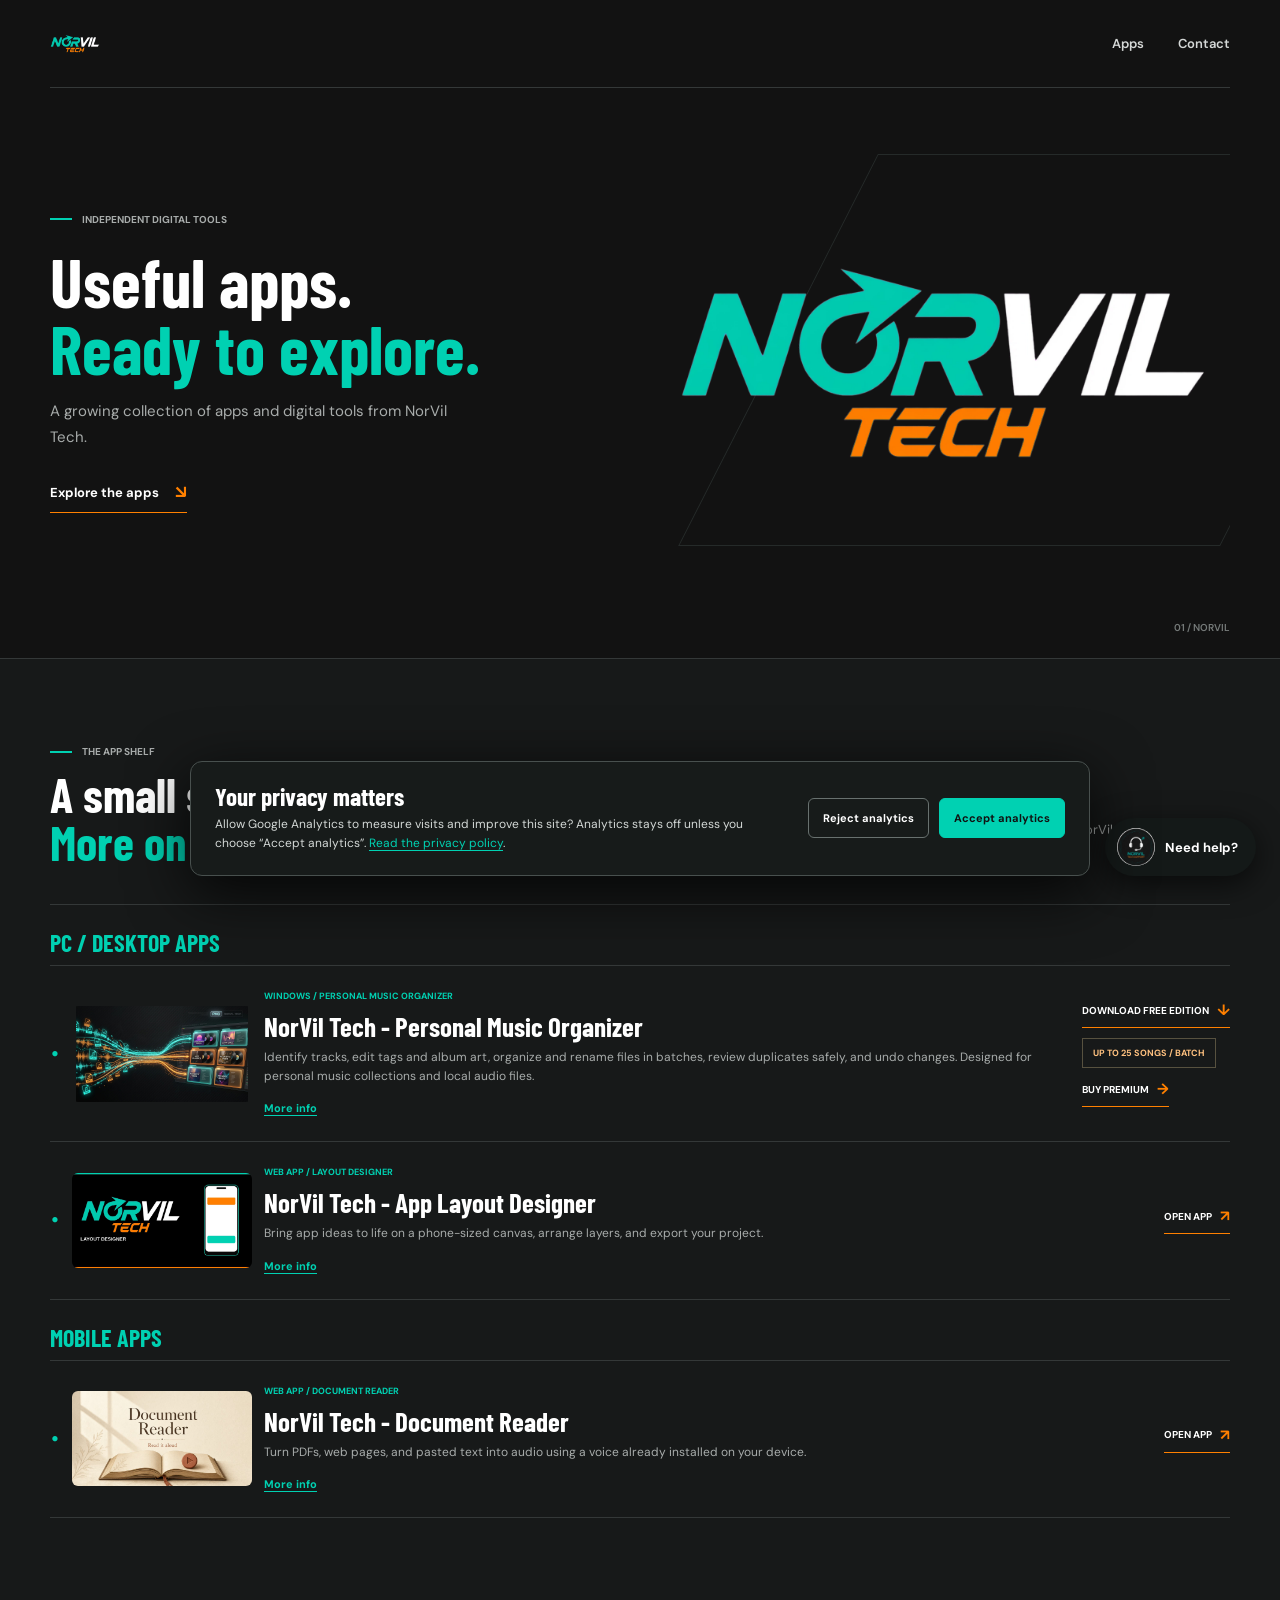
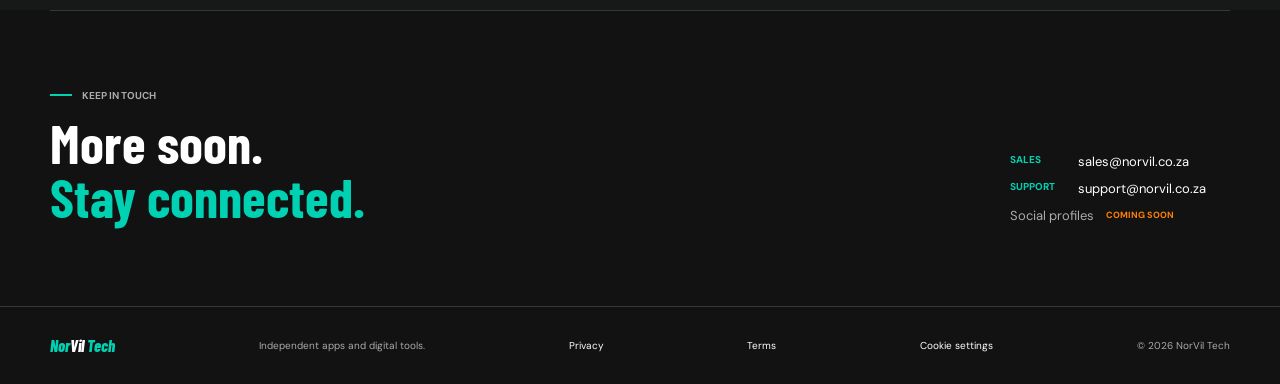
==== index.html @ 9a52759b "Standardize app naming and brand references to NorVil Tech" ====
<!doctype html>
<html lang="en-ZA">
  <head>
    <meta charset="UTF-8" />
    <meta name="viewport" content="width=device-width, initial-scale=1.0" />
    <meta
      name="description"
      content="Discover NorVil Tech apps, including NorVil Tech - Personal Music Organizer for Windows."
    />
    <meta name="theme-color" content="#121212" />
    <link rel="icon" type="image/png" sizes="64x64" href="favicon.png" />
    <title>NorVil Tech | Apps and digital tools</title>
    <link rel="preconnect" href="https://fonts.googleapis.com" />
    <link rel="preconnect" href="https://fonts.gstatic.com" crossorigin />
    <link
      href="https://fonts.googleapis.com/css2?family=Barlow+Condensed:wght@600;700;800&family=DM+Sans:wght@400;500;600;700&display=swap"
      rel="stylesheet"
    />
    <link rel="stylesheet" href="styles.css" />
    <script src="https://cdn.paddle.com/paddle/v2/paddle.js"></script>
  </head>
  <body>
    <header class="site-header">
      <a class="header-brand" href="#top" aria-label="NorVil Tech home">
        <img src="norvil_tech_final.png" alt="" />
      </a>
      <nav aria-label="Main navigation">
        <a href="#apps">Apps</a>
        <a href="#contact">Contact</a>
      </nav>
    </header>

    <main id="top">
      <section class="hero" aria-labelledby="hero-title">
        <div class="hero-copy">
          <p class="eyebrow"><span></span> INDEPENDENT DIGITAL TOOLS</p>
          <h1 id="hero-title">Useful apps.<br /><span>Ready to explore.</span></h1>
          <p class="hero-description">
            A growing collection of apps and digital tools from NorVil Tech.
          </p>
          <a class="text-link" href="#apps">Explore the apps <span aria-hidden="true">↘</span></a>
        </div>

        <div class="logo-window">
          <img src="norvil_tech_final.png" alt="NorVil Tech logo" />
        </div>
        <span class="hero-index" aria-hidden="true">01 / NORVIL</span>
      </section>

      <section class="apps-section" id="apps" aria-labelledby="apps-title">
        <div class="section-heading">
          <div>
            <p class="eyebrow"><span></span> THE APP SHELF</p>
            <h2 id="apps-title">A small start.<br /><span>More on the way.</span></h2>
          </div>
          <p class="section-intro">Explore the first NorVil Tech apps, with more on the way.</p>
        </div>

        <div class="app-list">
          <section class="app-category" aria-labelledby="mobile-apps-title">
            <h3 class="category-title" id="mobile-apps-title">Mobile apps</h3>
            <article class="app-item">
              <img
                class="app-icon"
                src="documentreader.jpg"
                alt="NorVil Tech - Document Reader artwork: an open book with a play button and the words Read it aloud"
                width="1200"
                height="630"
              />
              <div class="app-details">
                <p class="app-type">WEB APP / DOCUMENT READER</p>
                <div class="app-title">
                  <h3>NorVil Tech - Document Reader</h3>
                </div>
                <p class="app-description">Turn PDFs, web pages, and pasted text into audio using a voice already installed on your device.</p>
                <button class="more-info-link" type="button" data-dialog="reader-info">More info</button>
                <dialog class="app-info-dialog" id="reader-info" aria-labelledby="reader-info-title">
                  <div class="dialog-heading">
                    <div>
                      <p class="app-type">A HANDY LISTENING COMPANION</p>
                      <h2 id="reader-info-title">NorVil Tech - Document Reader</h2>
                    </div>
                    <form method="dialog"><button class="dialog-close" aria-label="Close">×</button></form>
                  </div>
                  <ul>
                    <li>Listen to PDFs, web pages, or text you paste in.</li>
                    <li>Use speech voices already available on your device.</li>
                    <li>Give your eyes a break while catching up on reading.</li>
                    <li>Open it in your browser without installing desktop software.</li>
                  </ul>
                  <a class="app-link" data-analytics-app="document_reader" data-analytics-action="try" href="https://xpmdocumentreader.grok.me" target="_blank" rel="noopener noreferrer">
                    TRY THE READER <span aria-hidden="true">↗</span>
                  </a>
                </dialog>
              </div>
              <a
                class="app-link"
                data-analytics-app="document_reader"
                data-analytics-action="open"
                href="https://xpmdocumentreader.grok.me"
                target="_blank"
                rel="noopener noreferrer"
              >
                OPEN APP <span aria-hidden="true">↗</span>
              </a>
            </article>
          </section>
          <section class="app-category" aria-labelledby="desktop-apps-title">
            <h3 class="category-title" id="desktop-apps-title">PC / Desktop apps</h3>
            <article class="app-item app-item-media">
              <img
                class="app-icon"
                src="Media/website_hero_banner.jpg"
                alt="NorVil Tech - Personal Music Organizer artwork showing audio waveforms and music file formats"
                width="1360"
                height="765"
                loading="lazy"
                decoding="async"
              />
              <div class="app-details">
                <p class="app-type">WINDOWS / PERSONAL MUSIC ORGANIZER</p>
                <div class="app-title">
                  <h3>NorVil Tech - Personal Music Organizer</h3>
                </div>
                <p class="app-description">
                  Identify tracks, edit tags and album art, organize and rename files in batches,
                  review duplicates safely, and undo changes. Designed for personal music
                  collections and local audio files.
                </p>
                <button class="more-info-link" type="button" data-dialog="personal-music-organizer-info">More info</button>
                <dialog class="app-info-dialog" id="personal-music-organizer-info" aria-labelledby="personal-music-organizer-info-title">
                  <div class="dialog-heading">
                    <div>
                      <p class="app-type">A SAFER WAY TO ORGANIZE YOUR MUSIC LIBRARY</p>
                      <h2 id="personal-music-organizer-info-title">NorVil Tech - Personal Music Organizer</h2>
                    </div>
                    <form method="dialog"><button class="dialog-close" aria-label="Close">×</button></form>
                  </div>
                  <figure class="app-demo">
                    <video
                      controls
                      preload="metadata"
                      poster="Media/website_hero_banner.jpg"
                      aria-label="NorVil Tech - Personal Music Organizer demonstration"
                    >
                      <source src="Media/NorVil%20MFR.mp4" type="video/mp4" />
                      Your browser does not support the video element.
                    </video>
                    <figcaption>A short demonstration of NorVil Tech - Personal Music Organizer.</figcaption>
                  </figure>
                  <ul>
                    <li>Identify tracks using acoustic fingerprint lookups, including when tags are missing.</li>
                    <li>Rename files with presets or custom patterns and organize them into folders.</li>
                    <li>Edit audio tags and look up album artwork.</li>
                    <li>Review duplicates without automatically deleting files; undo the last batch operation.</li>
                    <li>The free edition processes up to 25 songs per batch. Upgrade to Premium for unlimited batch processing.</li>
                    <li>Windows 10 and 11 (64-bit). Supports MP3, FLAC, M4A, AAC, OGG, WAV, WMA, and OPUS.</li>
                    <li>Internet is needed for track and artwork lookups. Files are intended to be processed locally.</li>
                  </ul>
                  <button
                    class="app-link app-buy-btn"
                    type="button"
                    data-paddle-price="pri_01m7pss0sv1kr1ycwjvfj4kb41"
                    style="margin-top: 14px;"
                  >
                    BUY PREMIUM LICENSE <span aria-hidden="true">→</span>
                  </button>
                  <p class="support-note">
                    This tool works with audio files already on your device. It does not provide audio
                    recordings or circumvent DRM. Online identification and artwork features use
                    third-party services.
                  </p>
                </dialog>
              </div>
              <div class="app-actions">
                <a
                  class="app-link"
                  href="Apps/PersonalMusicOrganizer_Setup_v0.2.1.exe"
                  download="PersonalMusicOrganizer_Setup_v0.2.1.exe"
                >
                  DOWNLOAD FREE EDITION <span aria-hidden="true">↓</span>
                </a>
                <span class="coming-soon">UP TO 25 SONGS / BATCH</span>
                <button
                  type="button"
                  class="app-link app-buy-btn"
                  data-paddle-price="pri_01m7pss0sv1kr1ycwjvfj4kb41"
                >
                  BUY PREMIUM <span aria-hidden="true">→</span>
                </button>
              </div>
            </article>
            <article class="app-item">
              <img
                class="app-icon"
                src="layout-designer.jpg"
                alt="NorVil Tech - App Layout Designer artwork showing a phone screen mockup"
                width="1200"
                height="630"
              />
              <div class="app-details">
                <p class="app-type">WEB APP / LAYOUT DESIGNER</p>
                <div class="app-title">
                  <h3>NorVil Tech - App Layout Designer</h3>
                </div>
                <p class="app-description">Bring app ideas to life on a phone-sized canvas, arrange layers, and export your project.</p>
                <button class="more-info-link" type="button" data-dialog="designer-info">More info</button>
                <dialog class="app-info-dialog" id="designer-info" aria-labelledby="designer-info-title">
                  <div class="dialog-heading">
                    <div>
                      <p class="app-type">A CREATIVE SPACE FOR APP IDEAS</p>
                      <h2 id="designer-info-title">NorVil Tech - App Layout Designer</h2>
                    </div>
                    <form method="dialog"><button class="dialog-close" aria-label="Close">×</button></form>
                  </div>
                  <ul>
                    <li>Design app screens on a phone-sized canvas.</li>
                    <li>Arrange layers to shape your screen layout.</li>
                    <li>Export your project when your design is ready.</li>
                    <li>Work on your app concept right in your browser.</li>
                  </ul>
                  <a class="app-link" data-analytics-app="layout_designer" data-analytics-action="try" href="https://xpmapplayoutdesigner.grok.me" target="_blank" rel="noopener noreferrer">
                    TRY THE DESIGNER <span aria-hidden="true">↗</span>
                  </a>
                </dialog>
              </div>
              <a
                class="app-link"
                data-analytics-app="layout_designer"
                data-analytics-action="open"
                href="https://xpmapplayoutdesigner.grok.me"
                target="_blank"
                rel="noopener noreferrer"
              >
                OPEN APP <span aria-hidden="true">↗</span>
              </a>
            </article>
          </section>
        </div>
      </section>

      <section class="contact-section" id="contact" aria-labelledby="contact-title">
        <div>
          <p class="eyebrow"><span></span> KEEP IN TOUCH</p>
          <h2 id="contact-title">More soon.<br /><span>Stay connected.</span></h2>
        </div>
        <div class="contact-details">
          <div class="email-list">
            <p><span>Sales</span><a href="mailto:sales@norvil.co.za">sales@norvil.co.za</a></p>
            <p><span>Support</span><a href="mailto:support@norvil.co.za">support@norvil.co.za</a></p>
          </div>
          <p class="social-note">Social profiles <span>COMING SOON</span></p>
        </div>
      </section>
    </main>

    <footer class="site-footer">
      <a class="footer-brand" href="#top">Nor<span>Vil</span> Tech</a>
      <p>Independent apps and digital tools.</p>
      <a class="footer-terms" href="privacy.html">Privacy</a>
      <a class="footer-terms" href="terms.html">Terms</a>
      <button class="footer-preferences" type="button" data-open-consent>Cookie settings</button>
      <p class="copyright">© 2026 NorVil Tech</p>
    </footer>
    <button class="support-launcher" type="button" aria-haspopup="dialog" aria-controls="support-dialog">
      <img src="norvil-tech-support.jpg" alt="" />
      <span>Need help?</span>
    </button>
    <dialog class="support-dialog" id="support-dialog" aria-labelledby="support-title">
      <div class="dialog-heading">
        <div>
          <p class="app-type">NORVIL TECH / HERE TO HELP</p>
          <h2 id="support-title">How can we help?</h2>
        </div>
        <form method="dialog"><button class="dialog-close" aria-label="Close">×</button></form>
      </div>
      <p class="support-intro">Tell us a little about your request and we’ll prepare an email to the right team.</p>
      <form class="support-form" id="support-form">
        <label>
          What is this about?
          <select name="requestType" required>
            <option value="support">Technical support</option>
            <option value="sales">Sales enquiry</option>
          </select>
        </label>
        <label>
          Your name
          <input name="name" autocomplete="name" required />
        </label>
        <label>
          Email address
          <input name="email" type="email" autocomplete="email" required />
        </label>
        <label>
          Phone number <span class="optional-label">(optional)</span>
          <input name="phone" type="tel" autocomplete="tel" />
        </label>
        <label>
          Company <span class="optional-label">(optional)</span>
          <input name="company" autocomplete="organization" />
        </label>
        <label>
          Subject
          <input name="subject" required />
        </label>
        <label>
          Description
          <textarea name="description" rows="4" required></textarea>
        </label>
        <button class="support-submit" type="submit">CONTINUE TO EMAIL <span aria-hidden="true">↗</span></button>
        <p class="support-note">Your email app will open with the details filled in. Nothing is sent or stored on this website.</p>
      </form>
    </dialog>
    <aside class="consent-banner" id="consent-banner" aria-labelledby="consent-title" aria-describedby="consent-description" hidden>
      <div class="consent-copy">
        <h2 id="consent-title">Your privacy matters</h2>
        <p id="consent-description">
          Allow Google Analytics to measure visits and improve this site? Analytics stays off unless
          you choose “Accept analytics”. <a href="privacy.html">Read the privacy policy</a>.
        </p>
        <p class="consent-status" id="consent-status" role="status" aria-live="polite"></p>
      </div>
      <div class="consent-actions">
        <button class="consent-button consent-reject" type="button" data-consent-choice="rejected">Reject analytics</button>
        <button class="consent-button consent-accept" type="button" data-consent-choice="accepted">Accept analytics</button>
      </div>
    </aside>
    <script src="interactions.js"></script>
    <script src="privacy-consent.js"></script>
  </body>
</html>
---- styles.css ----
:root {
  color-scheme: dark;
  --black: #121212;
  --panel: #171919;
  --white: #ffffff;
  --muted: #a8acab;
  --teal: #00d1b2;
  --orange: #ff8000;
  --line: #343838;
  font-family: "DM Sans", sans-serif;
  font-synthesis: none;
  text-rendering: optimizeLegibility;
}

* {
  box-sizing: border-box;
}

html {
  scroll-behavior: smooth;
}

body {
  margin: 0;
  background: var(--black);
  color: var(--white);
}

a {
  color: inherit;
  text-decoration: none;
}

.site-header {
  width: min(1180px, calc(100% - 64px));
  height: 88px;
  margin: 0 auto;
  display: flex;
  align-items: center;
  justify-content: space-between;
  border-bottom: 1px solid var(--line);
}

.header-brand {
  position: relative;
  display: block;
  flex: 0 0 50px;
  height: 24px;
  overflow: hidden;
}

.header-brand img {
  position: absolute;
  top: -50%;
  left: -20%;
  width: 140%;
  max-width: none;
  height: auto;
}

.site-header nav {
  display: flex;
  gap: 34px;
  color: #d5d8d7;
  font-size: 13px;
  font-weight: 600;
}

.site-header nav a,
.text-link {
  transition: color 160ms ease;
}

.site-header nav a:hover,
.text-link:hover {
  color: var(--teal);
}

.hero {
  position: relative;
  width: min(1180px, calc(100% - 64px));
  min-height: 570px;
  margin: 0 auto;
  display: grid;
  grid-template-columns: 1fr 1fr;
  align-items: center;
  gap: 32px;
  overflow: hidden;
}

.hero::before {
  position: absolute;
  z-index: -1;
  top: 66px;
  right: -90px;
  width: 540px;
  height: 390px;
  border: 1px solid #252a29;
  content: "";
  transform: skewX(-27deg);
}

.hero-copy {
  padding: 36px 0 56px;
}

.eyebrow {
  display: flex;
  align-items: center;
  gap: 10px;
  margin: 0 0 22px;
  color: var(--muted);
  font-size: 10px;
  font-weight: 700;
}

.eyebrow span {
  display: inline-block;
  width: 22px;
  height: 2px;
  background: var(--teal);
}

h1,
h2,
h3,
p {
  margin-top: 0;
}

h1,
h2,
h3 {
  font-family: "Barlow Condensed", sans-serif;
  font-weight: 700;
}

h1 {
  margin-bottom: 18px;
  font-size: 68px;
  line-height: 0.98;
}

h1 span,
h2 span {
  color: var(--teal);
}

.hero-description {
  max-width: 410px;
  margin-bottom: 30px;
  color: var(--muted);
  font-size: 15px;
  line-height: 1.7;
}

.text-link {
  display: inline-flex;
  align-items: center;
  gap: 16px;
  padding-bottom: 8px;
  border-bottom: 1px solid var(--orange);
  font-size: 13px;
  font-weight: 700;
}

.text-link span {
  color: var(--orange);
  font-size: 18px;
}

.logo-window {
  position: relative;
  justify-self: center;
  width: min(100%, 540px);
  height: 300px;
  overflow: hidden;
}

.logo-window img {
  position: absolute;
  top: -40%;
  left: -20%;
  width: 140%;
  height: auto;
}

.hero-index {
  position: absolute;
  right: 0;
  bottom: 24px;
  color: #757a79;
  font-size: 10px;
  font-weight: 600;
}

.apps-section,
.contact-section {
  border-top: 1px solid var(--line);
}

.apps-section {
  padding: 86px max(32px, calc((100% - 1180px) / 2)) 92px;
  background: #171919;
}

.section-heading {
  display: flex;
  align-items: end;
  justify-content: space-between;
  gap: 40px;
  margin-bottom: 38px;
}

.section-heading .eyebrow {
  margin-bottom: 12px;
}

h2 {
  margin-bottom: 0;
  font-size: 48px;
  line-height: 1;
}

.section-intro {
  max-width: 250px;
  margin-bottom: 4px;
  color: var(--muted);
  font-size: 13px;
  line-height: 1.6;
}

.app-list {
  border-top: 1px solid var(--line);
}

.category-title {
  margin: 26px 0 0;
  padding-bottom: 10px;
  border-bottom: 1px solid var(--line);
  color: var(--teal);
  font-size: 24px;
  line-height: 1;
  text-transform: uppercase;
}

.app-item {
  display: grid;
  grid-template-columns: 10px 180px minmax(0, 1fr) auto;
  align-items: center;
  gap: 12px;
  min-height: 150px;
  padding: 24px 0;
  border-bottom: 1px solid var(--line);
}

.app-actions {
  display: flex;
  flex-direction: column;
  align-items: flex-start;
  gap: 10px;
}

.app-actions .coming-soon {
  display: inline-flex;
  width: max-content;
  max-width: 100%;
}

.app-demo {
  margin: 0 0 20px;
}

.app-demo video {
  display: block;
  width: 100%;
  height: auto;
  border-radius: 8px;
  background: #000;
}

.app-demo figcaption {
  margin-top: 8px;
  color: var(--muted);
  font-size: 11px;
  line-height: 1.5;
}

.app-item::before {
  grid-column: 1;
  color: var(--teal);
  content: "\2022";
  font-size: 22px;
  line-height: 1;
  text-align: center;
}

.app-icon {
  display: block;
  width: 180px;
  height: auto;
  max-height: 96px;
  border-radius: 6px;
  object-fit: contain;
}

.app-type {
  margin-bottom: 8px;
  color: var(--teal);
  font-size: 9px;
  font-weight: 700;
}

.app-title h3 {
  margin-bottom: 6px;
}

.app-details h3 {
  font-size: 27px;
}

.app-description {
  margin-bottom: 10px;
  color: var(--muted);
  font-size: 12px;
  line-height: 1.6;
}

.more-info-link {
  display: inline-block;
  margin-top: 0;
  padding: 0;
  border: 0;
  background: none;
  color: var(--teal);
  font: inherit;
  font-size: 11px;
  font-weight: 700;
  text-decoration: underline;
  text-underline-offset: 3px;
  cursor: pointer;
}

.more-info-link:hover {
  color: var(--orange);
}

.coming-soon {
  padding: 8px 10px;
  border: 1px solid #57513f;
  color: #ffc17f;
  font-size: 9px;
  font-weight: 700;
}

.app-link {
  display: inline-flex;
  align-items: center;
  gap: 8px;
  padding-bottom: 7px;
  border-bottom: 1px solid var(--orange);
  color: var(--white);
  font-size: 10px;
  font-weight: 700;
  white-space: nowrap;
}

button.app-link {
  background: transparent;
  border-top: none;
  border-left: none;
  border-right: none;
  padding-left: 0;
  padding-right: 0;
  font-family: inherit;
  font-size: 10px;
  cursor: pointer;
  line-height: inherit;
}

.app-link span {
  color: var(--orange);
  font-size: 15px;
}

.app-link:hover {
  color: var(--teal);
}

.app-info-dialog,
.support-dialog {
  width: min(460px, calc(100vw - 32px));
  max-height: min(82vh, 720px);
  overflow-y: auto;
  padding: 26px;
  border: 1px solid #48504e;
  border-radius: 12px;
  background: #171b1a;
  color: var(--white);
  box-shadow: 0 20px 70px #000b;
}

.app-info-dialog::backdrop,
.support-dialog::backdrop {
  background: #000a;
  backdrop-filter: blur(3px);
}

.dialog-heading {
  display: flex;
  align-items: start;
  justify-content: space-between;
  gap: 20px;
  margin-bottom: 20px;
}

.dialog-heading .app-type {
  margin-bottom: 8px;
}

.dialog-heading h2 {
  font-size: 34px;
  line-height: 1.05;
}

.dialog-close {
  display: grid;
  width: 34px;
  height: 34px;
  place-items: center;
  border: 1px solid var(--line);
  border-radius: 50%;
  background: transparent;
  color: var(--white);
  font-size: 24px;
  line-height: 1;
  cursor: pointer;
}

.dialog-close:hover {
  border-color: var(--teal);
  color: var(--teal);
}

.app-info-dialog ul {
  display: grid;
  gap: 12px;
  margin: 0 0 24px;
  padding-left: 20px;
  color: #d3d8d6;
  font-size: 13px;
  line-height: 1.6;
}

.app-info-dialog li::marker {
  color: var(--teal);
}

.app-info-dialog .app-link {
  display: inline-flex;
}

.support-launcher {
  position: fixed;
  z-index: 20;
  right: 24px;
  bottom: 24px;
  display: inline-flex;
  min-height: 58px;
  align-items: center;
  gap: 10px;
  padding: 10px 18px 10px 12px;
  border: 0;
  border-radius: 999px;
  background: #141918;
  color: var(--white);
  box-shadow: 0 8px 30px #0009;
  font: inherit;
  font-size: 13px;
  font-weight: 700;
  cursor: pointer;
}

.support-launcher:hover {
  background: #202725;
}

.support-launcher img {
  width: 38px;
  height: 38px;
  border-radius: 50%;
  object-fit: cover;
}

.support-dialog[open] {
  position: fixed;
  top: 50%;
  left: 50%;
  margin: 0;
  transform: translate(-50%, -50%);
}

.support-intro {
  margin: -8px 0 20px;
  color: var(--muted);
  font-size: 13px;
  line-height: 1.6;
}

.support-form {
  display: grid;
  gap: 14px;
}

.support-form label {
  display: grid;
  gap: 7px;
  color: #e6e9e8;
  font-size: 12px;
  font-weight: 600;
}

.optional-label {
  color: var(--muted);
  font-weight: 400;
}

.support-form input,
.support-form select,
.support-form textarea {
  width: 100%;
  padding: 11px 12px;
  border: 1px solid #454c4a;
  border-radius: 6px;
  background: #101312;
  color: var(--white);
  font: inherit;
  font-size: 13px;
}

.support-form textarea {
  min-height: 100px;
  resize: vertical;
}

.support-form input:focus,
.support-form select:focus,
.support-form textarea:focus {
  border-color: var(--teal);
  outline: 2px solid #00d1b233;
}

.support-submit {
  display: flex;
  min-height: 44px;
  align-items: center;
  justify-content: center;
  gap: 10px;
  margin-top: 4px;
  border: 0;
  border-radius: 6px;
  background: var(--teal);
  color: #101312;
  font: inherit;
  font-size: 11px;
  font-weight: 800;
  cursor: pointer;
}

.support-submit:hover {
  background: #20e1c4;
}

.support-note {
  margin: 0;
  color: var(--muted);
  font-size: 10px;
  line-height: 1.5;
}

.contact-section {
  width: min(1180px, calc(100% - 64px));
  margin: 0 auto;
  padding: 78px 0 82px;
  display: flex;
  justify-content: space-between;
  align-items: end;
  gap: 40px;
}

.contact-section .eyebrow {
  margin-bottom: 14px;
}

.contact-section h2 {
  font-size: 54px;
}

.contact-details {
  min-width: 220px;
  color: var(--muted);
  font-size: 13px;
}

.email-list p {
  display: grid;
  grid-template-columns: 56px 1fr;
  gap: 12px;
  margin-bottom: 10px;
}

.email-list p > span {
  color: var(--teal);
  font-size: 10px;
  font-weight: 700;
  text-transform: uppercase;
}

.email-list a {
  color: var(--white);
  overflow-wrap: anywhere;
}

.email-list a:hover {
  color: var(--orange);
}

.social-note {
  display: flex;
  align-items: center;
  gap: 12px;
  margin-bottom: 0;
}

.social-note span {
  color: var(--orange);
  font-size: 9px;
  font-weight: 700;
}

.site-footer {
  min-height: 78px;
  padding: 20px max(32px, calc((100% - 1180px) / 2));
  border-top: 1px solid var(--line);
  display: flex;
  align-items: center;
  justify-content: space-between;
  gap: 20px;
  color: var(--muted);
  font-size: 10px;
}

.site-footer p {
  margin-bottom: 0;
}

.footer-terms {
  color: var(--white);
}

.footer-terms:hover {
  color: var(--teal);
}

.footer-preferences {
  padding: 0;
  border: 0;
  background: none;
  color: var(--white);
  font: inherit;
  cursor: pointer;
}

.footer-preferences:hover {
  color: var(--teal);
}

.consent-banner {
  position: fixed;
  z-index: 30;
  right: 24px;
  bottom: 24px;
  left: 24px;
  display: flex;
  max-width: 900px;
  align-items: center;
  justify-content: space-between;
  gap: 24px;
  margin: 0 auto;
  padding: 22px 24px;
  border: 1px solid #48504e;
  border-radius: 12px;
  background: #171b1a;
  box-shadow: 0 16px 60px #000c;
}

.consent-banner[hidden] {
  display: none;
}

.consent-copy h2 {
  margin: 0 0 6px;
  font-size: 25px;
}

.consent-copy p {
  margin: 0;
  color: #d3d8d6;
  font-size: 12px;
  line-height: 1.6;
}

.consent-copy a {
  color: var(--teal);
  text-decoration: underline;
  text-underline-offset: 3px;
}

.consent-copy .consent-status:not(:empty) {
  margin-top: 8px;
  color: #ffc17f;
}

.consent-actions {
  display: flex;
  flex: 0 0 auto;
  gap: 10px;
}

.consent-button {
  min-height: 40px;
  padding: 0 14px;
  border: 1px solid #68716f;
  border-radius: 6px;
  background: transparent;
  color: var(--white);
  font: inherit;
  font-size: 11px;
  font-weight: 700;
  cursor: pointer;
}

.consent-button:hover {
  border-color: var(--teal);
  color: var(--teal);
}

.consent-accept {
  border-color: var(--teal);
  background: var(--teal);
  color: #101312;
}

.consent-accept:hover {
  background: #20e1c4;
  color: #101312;
}

.footer-brand {
  color: var(--teal);
  font-family: "Barlow Condensed", sans-serif;
  font-size: 16px;
  font-style: italic;
  font-weight: 800;
}

.footer-brand span {
  color: var(--white);
}

.terms-page {
  width: min(880px, calc(100% - 64px));
  margin: 0 auto;
  padding: 76px 0 96px;
}

.terms-page > .eyebrow {
  margin-bottom: 12px;
}

.terms-page > h1 {
  margin-bottom: 8px;
  font-size: 58px;
}

.terms-date {
  margin-bottom: 32px;
  color: var(--muted);
  font-size: 12px;
}

.terms-notice {
  margin-bottom: 56px;
  padding: 20px 22px;
  border-left: 3px solid var(--orange);
  background: var(--panel);
  color: var(--muted);
  font-size: 13px;
  line-height: 1.7;
}

.terms-notice strong {
  display: block;
  margin-bottom: 7px;
  color: var(--white);
}

.terms-notice p {
  margin-bottom: 0;
}

.terms-section {
  margin-top: 48px;
}

.terms-section h2 {
  margin-bottom: 24px;
  padding-bottom: 12px;
  border-bottom: 1px solid var(--line);
  font-size: 34px;
}

.terms-section h3 {
  margin: 26px 0 7px;
  color: var(--white);
  font-size: 19px;
}

.terms-section p,
.terms-contact {
  color: var(--muted);
  font-size: 13px;
  line-height: 1.8;
}

.terms-section a,
.terms-contact a {
  color: var(--teal);
  overflow-wrap: anywhere;
}

.terms-section a:hover,
.terms-contact a:hover {
  color: var(--orange);
}

.terms-contact {
  margin-top: 52px;
  padding-top: 22px;
  border-top: 1px solid var(--line);
}

@media (max-width: 760px) {
  .site-header,
  .hero,
  .contact-section {
    width: calc(100% - 40px);
  }

  .site-header {
    height: 74px;
  }

  .site-header nav {
    gap: 20px;
    font-size: 12px;
  }

  .hero {
    min-height: auto;
    grid-template-columns: 1fr;
    gap: 16px;
    padding: 68px 0 72px;
  }

  .hero::before {
    display: none;
  }

  .hero-copy {
    padding: 0;
  }

  h1 {
    font-size: 54px;
  }

  .logo-window {
    width: min(100%, 440px);
    height: 250px;
  }

  .logo-window img {
    top: -30%;
  }

  .hero-index {
    bottom: 20px;
  }

  .apps-section {
    padding: 66px 20px 72px;
  }

  .section-heading {
    display: block;
    margin-bottom: 28px;
  }

  h2 {
    font-size: 40px;
  }

  .section-intro {
    margin: 14px 0 0;
  }

  .app-item {
    grid-template-columns: 10px 112px minmax(0, 1fr);
    gap: 12px 10px;
    min-height: 0;
    padding: 22px 0;
  }

  .app-item-media .app-actions {
    grid-column: 3;
  }

  .app-icon {
    width: 112px;
    max-height: 80px;
  }

  .app-details h3 {
    font-size: 24px;
  }

  .coming-soon {
    grid-column: 3;
    justify-self: start;
  }

  .app-link {
    grid-column: 3;
    justify-self: start;
  }

  .support-launcher {
    right: 16px;
    bottom: 16px;
  }

  .app-info-dialog,
  .support-dialog {
    padding: 22px;
  }

  .contact-section {
    padding: 64px 0;
    display: block;
  }

  .contact-section h2 {
    font-size: 46px;
  }

  .contact-details {
    margin-top: 30px;
  }

  .site-footer {
    padding: 22px 20px;
    flex-wrap: wrap;
  }

  .consent-banner {
    right: 12px;
    bottom: 12px;
    left: 12px;
    display: grid;
    gap: 16px;
    padding: 18px;
  }

  .consent-actions {
    display: grid;
    grid-template-columns: 1fr 1fr;
  }

  .copyright {
    width: 100%;
  }

  .terms-page {
    width: calc(100% - 40px);
    padding: 58px 0 72px;
  }

  .terms-page > h1 {
    font-size: 48px;
  }

  .terms-notice {
    padding: 17px;
  }

  .terms-section h2 {
    font-size: 30px;
  }
}

.checkout-card {
  margin-top: 32px;
  padding: 52px 36px;
  border: 1px solid var(--line);
  background: var(--panel);
  text-align: center;
}

.checkout-state h2 {
  margin: 16px 0 10px;
  font-size: 32px;
  color: var(--white);
}

.checkout-state p {
  max-width: 520px;
  margin: 0 auto 24px;
  color: var(--muted);
  font-size: 14px;
  line-height: 1.7;
}

.checkout-btn {
  display: inline-flex;
  align-items: center;
  justify-content: center;
  padding: 12px 24px;
  border: none;
  background: var(--teal);
  color: #101312;
  font-family: inherit;
  font-size: 12px;
  font-weight: 700;
  letter-spacing: 0.05em;
  text-transform: uppercase;
  cursor: pointer;
  transition: background 160ms ease;
  margin-top: 8px;
}

.checkout-btn:hover {
  background: #20e1c4;
}

.checkout-icon {
  width: 56px;
  height: 56px;
  margin: 0 auto 16px;
  border-radius: 50%;
  display: flex;
  align-items: center;
  justify-content: center;
  font-size: 26px;
  font-weight: 700;
}

.success-icon {
  background: rgba(0, 209, 178, 0.15);
  border: 2px solid var(--teal);
  color: var(--teal);
}

.spinner {
  width: 42px;
  height: 42px;
  margin: 0 auto 16px;
  border: 3px solid rgba(255, 255, 255, 0.1);
  border-top-color: var(--teal);
  border-radius: 50%;
  animation: spin 0.8s linear infinite;
}

@keyframes spin {
  to {
    transform: rotate(360deg);
  }
}

@media (prefers-reduced-motion: reduce) {
  html {
    scroll-behavior: auto;
  }

  *,
  *::before,
  *::after {
    transition-duration: 0.01ms !important;
  }
}
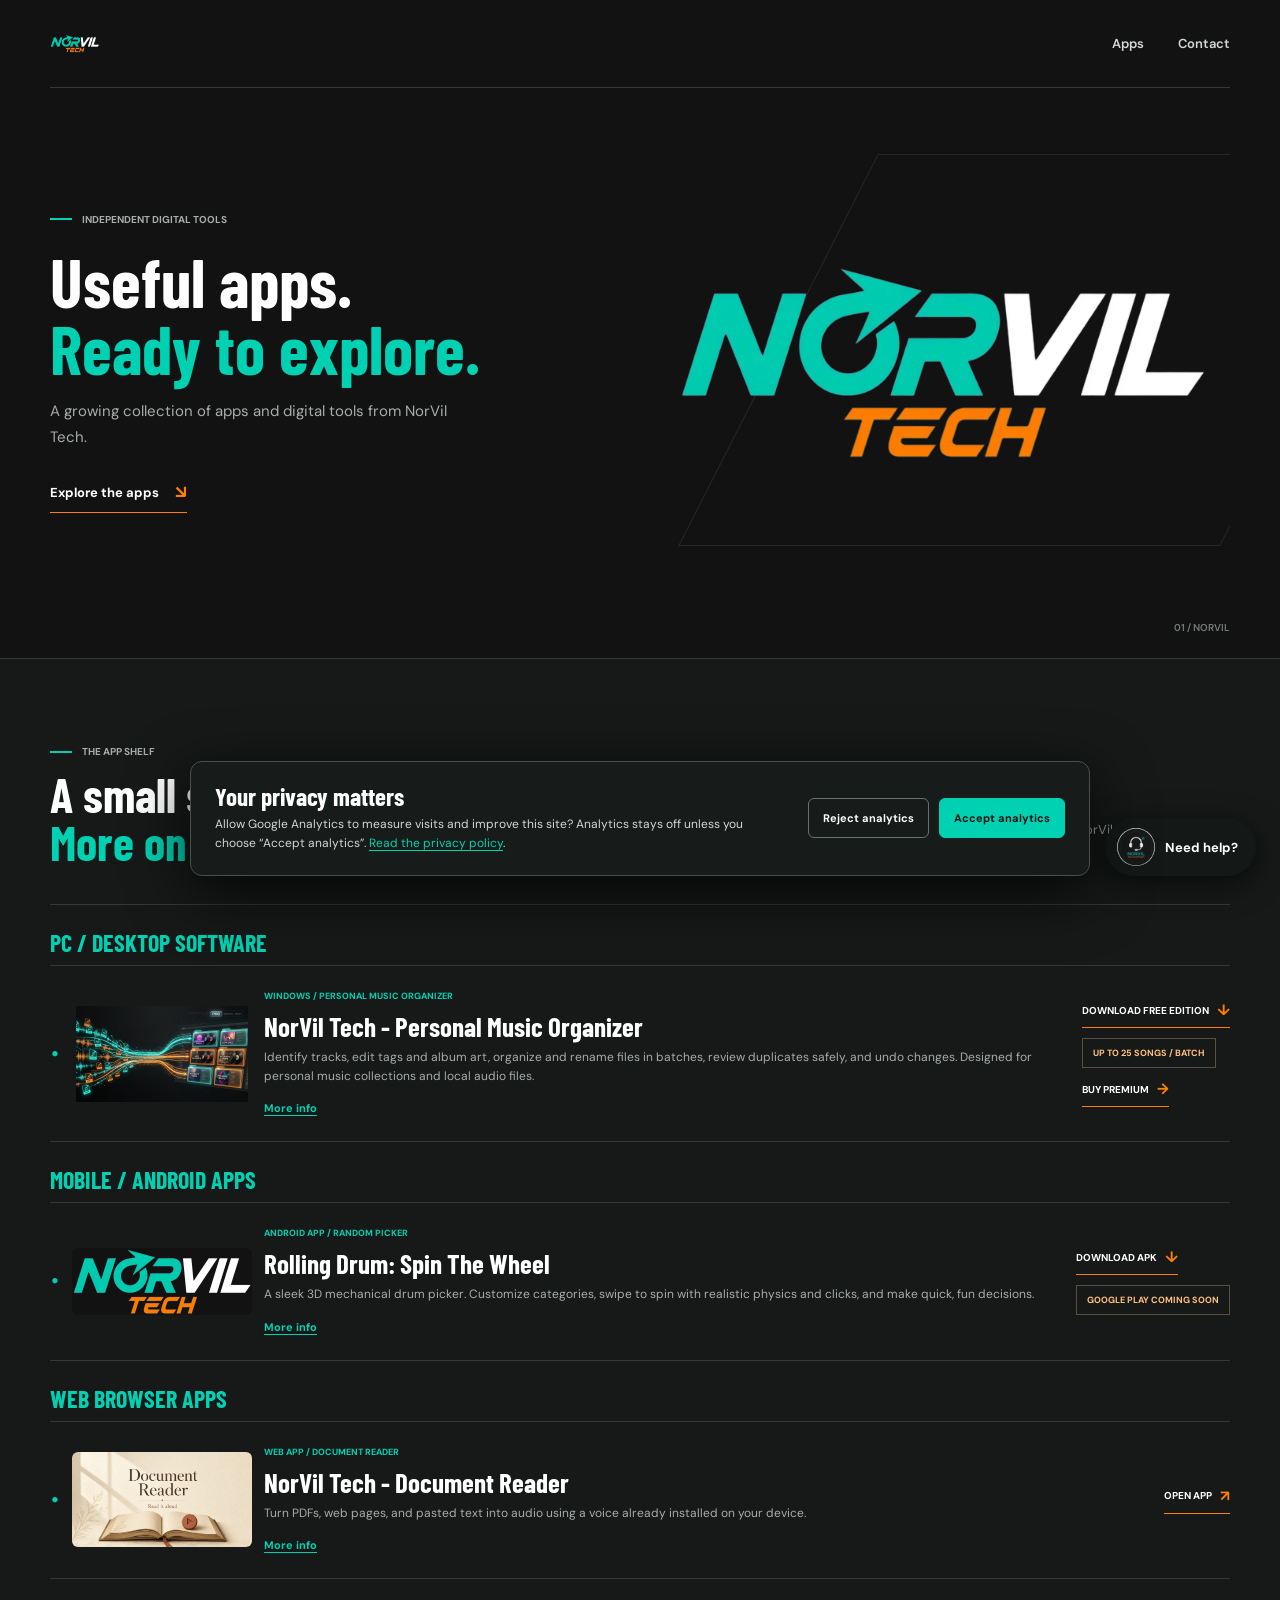
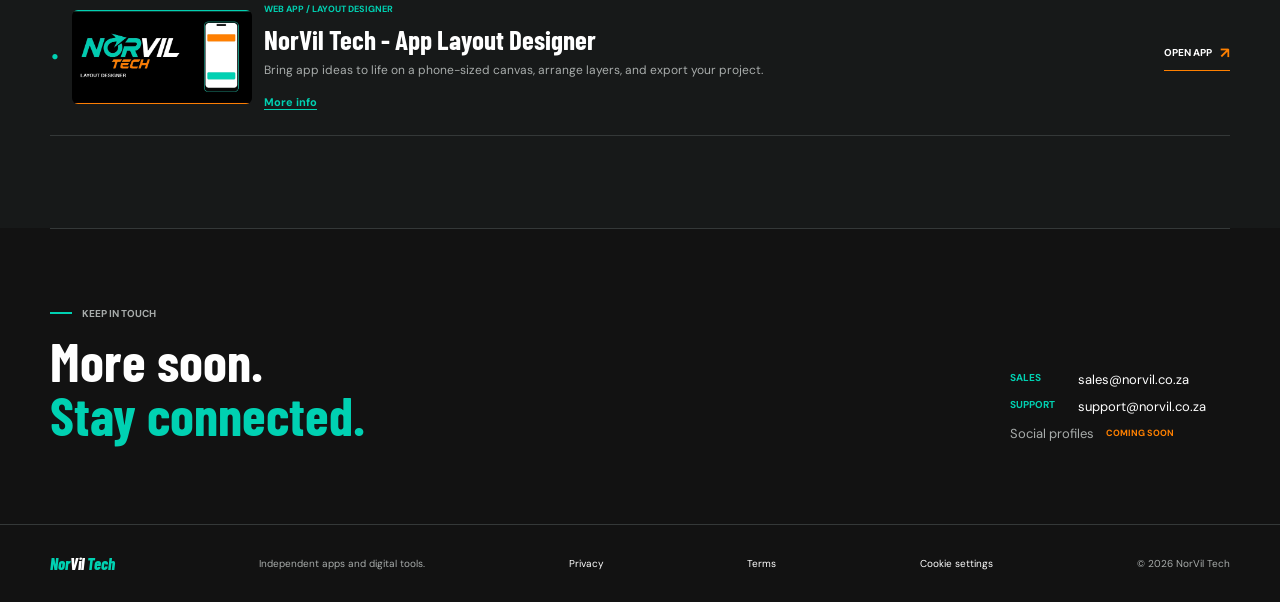
==== commit 1d63edd0: "Update apps shelf: add Rolling Drum and split categories into Mobile, Desktop, and Web" ====
--- a/index.html
+++ b/index.html
@@ -58,55 +58,66 @@
 
         <div class="app-list">
           <section class="app-category" aria-labelledby="mobile-apps-title">
-            <h3 class="category-title" id="mobile-apps-title">Mobile apps</h3>
+            <h3 class="category-title" id="mobile-apps-title">Mobile / Android Apps</h3>
             <article class="app-item">
               <img
                 class="app-icon"
-                src="documentreader.jpg"
-                alt="NorVil Tech - Document Reader artwork: an open book with a play button and the words Read it aloud"
+                src="rollingdrum.png"
+                alt="NorVil Tech - Rolling Drum: Spin The Wheel 3D random picker artwork"
                 width="1200"
                 height="630"
               />
               <div class="app-details">
-                <p class="app-type">WEB APP / DOCUMENT READER</p>
+                <p class="app-type">ANDROID APP / RANDOM PICKER</p>
                 <div class="app-title">
-                  <h3>NorVil Tech - Document Reader</h3>
+                  <h3>Rolling Drum: Spin The Wheel</h3>
                 </div>
-                <p class="app-description">Turn PDFs, web pages, and pasted text into audio using a voice already installed on your device.</p>
-                <button class="more-info-link" type="button" data-dialog="reader-info">More info</button>
-                <dialog class="app-info-dialog" id="reader-info" aria-labelledby="reader-info-title">
+                <p class="app-description">
+                  A sleek 3D mechanical drum picker. Customize categories, swipe to spin with realistic physics and clicks, and make quick, fun decisions.
+                </p>
+                <button class="more-info-link" type="button" data-dialog="roller-info">More info</button>
+                <dialog class="app-info-dialog" id="roller-info" aria-labelledby="roller-info-title">
                   <div class="dialog-heading">
                     <div>
-                      <p class="app-type">A HANDY LISTENING COMPANION</p>
-                      <h2 id="reader-info-title">NorVil Tech - Document Reader</h2>
+                      <p class="app-type">3D MECHANICAL ROLLER DRUM</p>
+                      <h2 id="roller-info-title">Rolling Drum: Spin The Wheel</h2>
                     </div>
                     <form method="dialog"><button class="dialog-close" aria-label="Close">×</button></form>
                   </div>
                   <ul>
-                    <li>Listen to PDFs, web pages, or text you paste in.</li>
-                    <li>Use speech voices already available on your device.</li>
-                    <li>Give your eyes a break while catching up on reading.</li>
-                    <li>Open it in your browser without installing desktop software.</li>
+                    <li>Realistic 3D rolling cylinder with mechanical click physics and celebratory fanfare.</li>
+                    <li>Unlimited custom categories, colored tags, weights, and items.</li>
+                    <li>Global draw history to track past winners and selections.</li>
+                    <li>Ad-free and unlimited spins option available.</li>
+                    <li>Available as a direct Android APK download (Google Play Store release coming soon).</li>
                   </ul>
-                  <a class="app-link" data-analytics-app="document_reader" data-analytics-action="try" href="https://xpmdocumentreader.grok.me" target="_blank" rel="noopener noreferrer">
-                    TRY THE READER <span aria-hidden="true">↗</span>
+                  <a
+                    class="app-link"
+                    data-analytics-app="rolling_drum"
+                    data-analytics-action="download"
+                    href="Apps/RollingDrum.apk"
+                    download="RollingDrum.apk"
+                  >
+                    DOWNLOAD APK <span aria-hidden="true">↓</span>
                   </a>
                 </dialog>
               </div>
-              <a
-                class="app-link"
-                data-analytics-app="document_reader"
-                data-analytics-action="open"
-                href="https://xpmdocumentreader.grok.me"
-                target="_blank"
-                rel="noopener noreferrer"
-              >
-                OPEN APP <span aria-hidden="true">↗</span>
-              </a>
+              <div class="app-actions">
+                <a
+                  class="app-link"
+                  data-analytics-app="rolling_drum"
+                  data-analytics-action="download"
+                  href="Apps/RollingDrum.apk"
+                  download="RollingDrum.apk"
+                >
+                  DOWNLOAD APK <span aria-hidden="true">↓</span>
+                </a>
+                <span class="coming-soon">GOOGLE PLAY COMING SOON</span>
+              </div>
             </article>
           </section>
           <section class="app-category" aria-labelledby="desktop-apps-title">
-            <h3 class="category-title" id="desktop-apps-title">PC / Desktop apps</h3>
+            <h3 class="category-title" id="desktop-apps-title">PC / Desktop Software</h3>
             <article class="app-item app-item-media">
               <img
                 class="app-icon"
@@ -190,6 +201,54 @@
                 </button>
               </div>
             </article>
+          </section>
+          <section class="app-category" aria-labelledby="web-apps-title">
+            <h3 class="category-title" id="web-apps-title">Web Browser Apps</h3>
+            <article class="app-item">
+              <img
+                class="app-icon"
+                src="documentreader.jpg"
+                alt="NorVil Tech - Document Reader artwork: an open book with a play button and the words Read it aloud"
+                width="1200"
+                height="630"
+              />
+              <div class="app-details">
+                <p class="app-type">WEB APP / DOCUMENT READER</p>
+                <div class="app-title">
+                  <h3>NorVil Tech - Document Reader</h3>
+                </div>
+                <p class="app-description">Turn PDFs, web pages, and pasted text into audio using a voice already installed on your device.</p>
+                <button class="more-info-link" type="button" data-dialog="reader-info">More info</button>
+                <dialog class="app-info-dialog" id="reader-info" aria-labelledby="reader-info-title">
+                  <div class="dialog-heading">
+                    <div>
+                      <p class="app-type">A HANDY LISTENING COMPANION</p>
+                      <h2 id="reader-info-title">NorVil Tech - Document Reader</h2>
+                    </div>
+                    <form method="dialog"><button class="dialog-close" aria-label="Close">×</button></form>
+                  </div>
+                  <ul>
+                    <li>Listen to PDFs, web pages, or text you paste in.</li>
+                    <li>Use speech voices already available on your device.</li>
+                    <li>Give your eyes a break while catching up on reading.</li>
+                    <li>Open it in your browser without installing desktop software.</li>
+                  </ul>
+                  <a class="app-link" data-analytics-app="document_reader" data-analytics-action="try" href="https://xpmdocumentreader.grok.me" target="_blank" rel="noopener noreferrer">
+                    TRY THE READER <span aria-hidden="true">↗</span>
+                  </a>
+                </dialog>
+              </div>
+              <a
+                class="app-link"
+                data-analytics-app="document_reader"
+                data-analytics-action="open"
+                href="https://xpmdocumentreader.grok.me"
+                target="_blank"
+                rel="noopener noreferrer"
+              >
+                OPEN APP <span aria-hidden="true">↗</span>
+              </a>
+            </article>
             <article class="app-item">
               <img
                 class="app-icon"
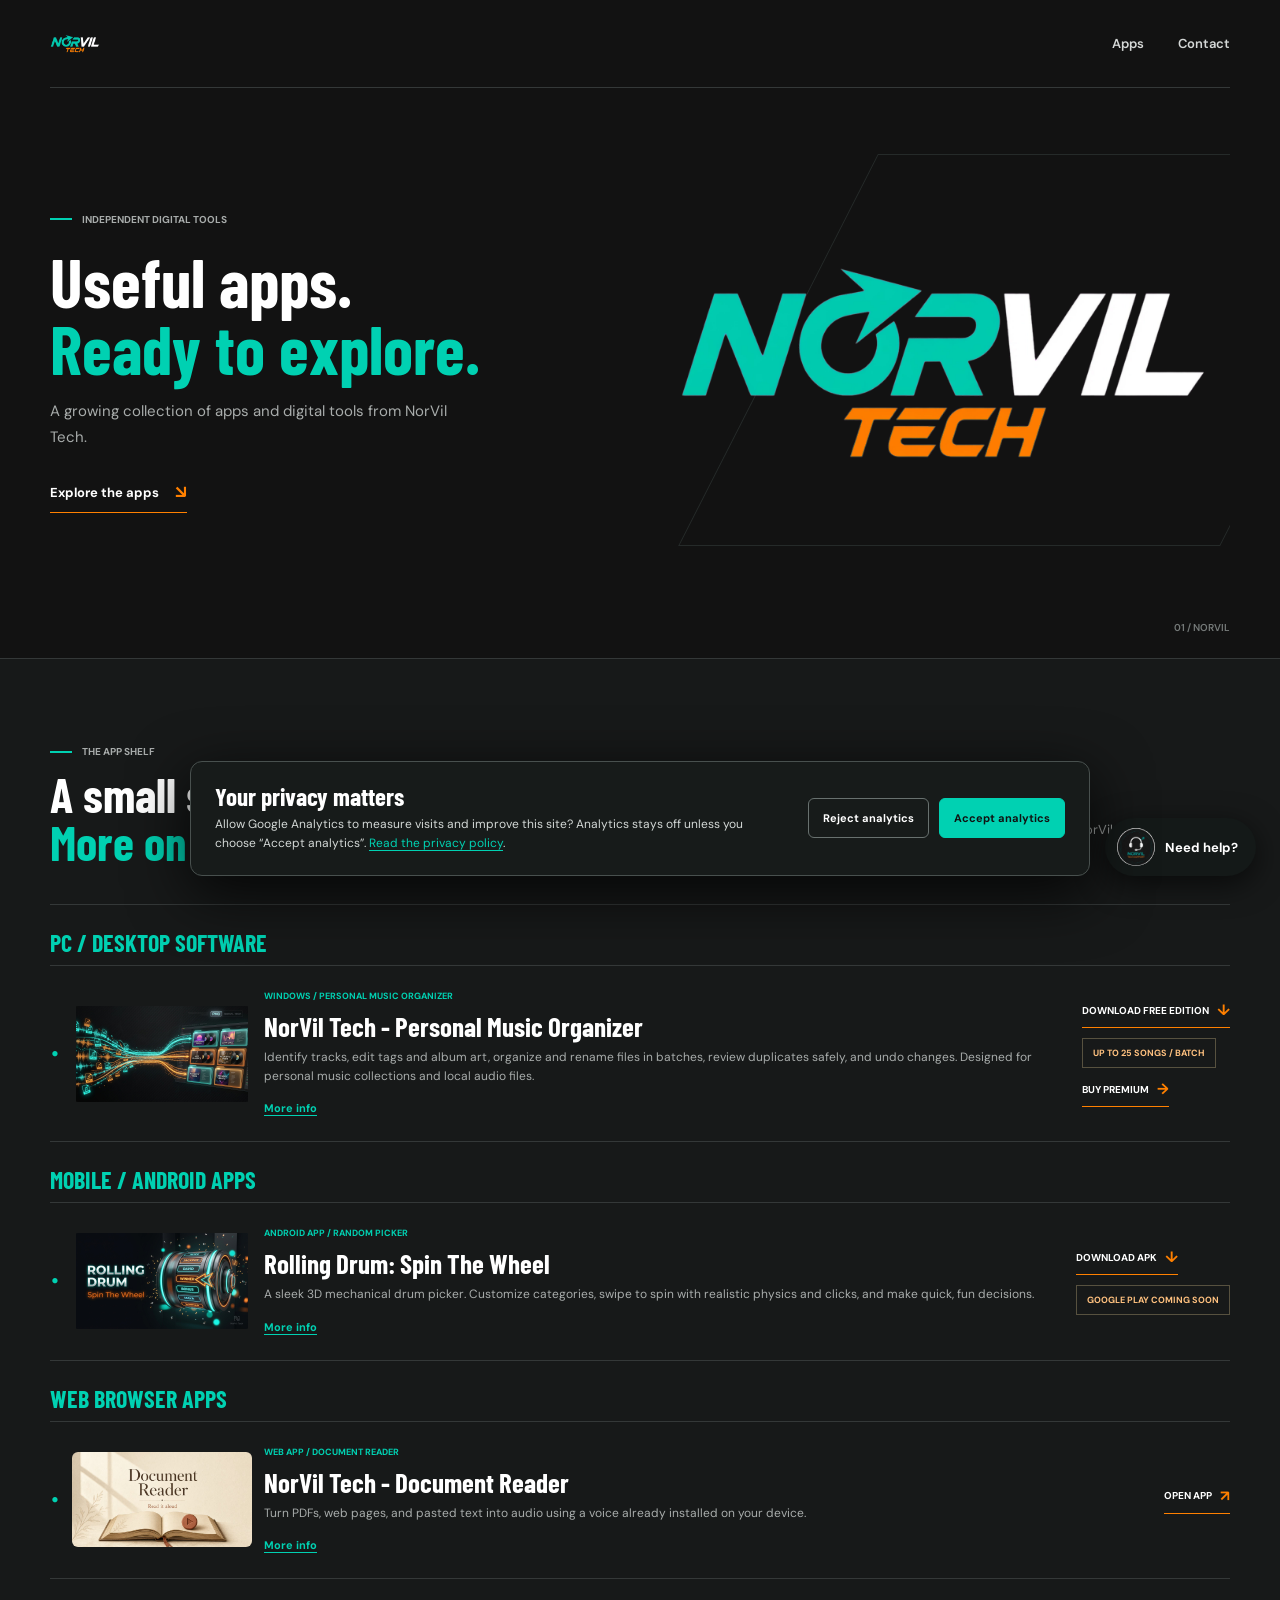
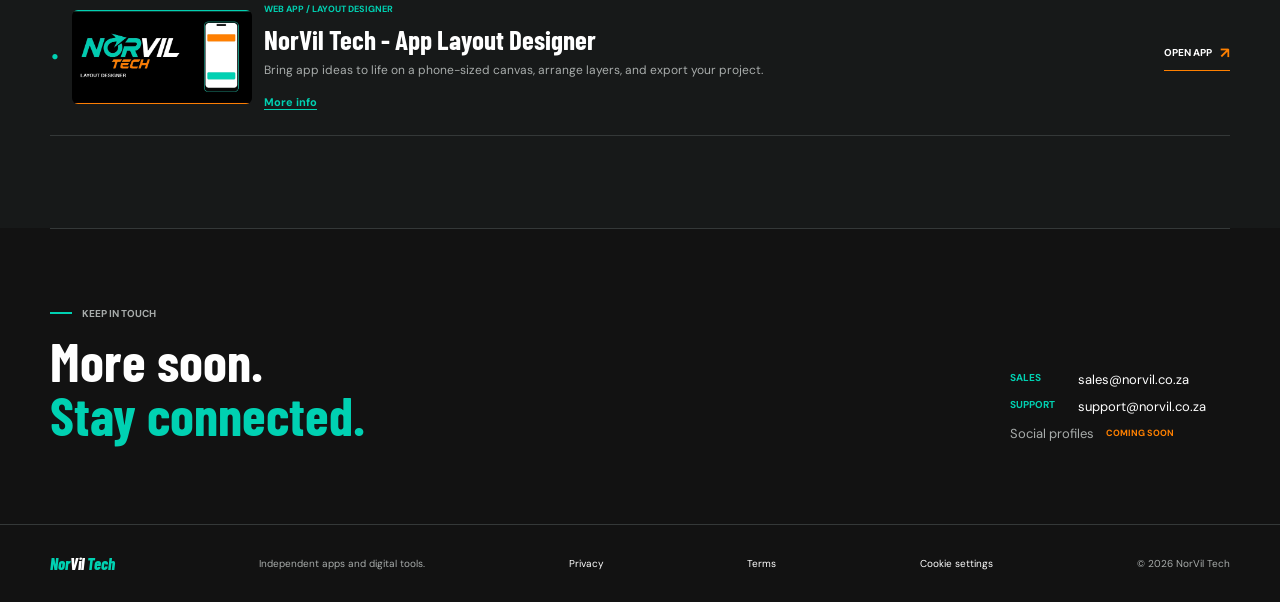
==== commit edf3d97f: "Add custom 3D Rolling Drum promotional banner artwork" ====
--- a/index.html
+++ b/index.html
@@ -59,10 +59,10 @@
         <div class="app-list">
           <section class="app-category" aria-labelledby="mobile-apps-title">
             <h3 class="category-title" id="mobile-apps-title">Mobile / Android Apps</h3>
-            <article class="app-item">
+            <article class="app-item app-item-media">
               <img
                 class="app-icon"
-                src="rollingdrum.png"
+                src="rollingdrum.jpg"
                 alt="NorVil Tech - Rolling Drum: Spin The Wheel 3D random picker artwork"
                 width="1200"
                 height="630"
--- a/styles.css
+++ b/styles.css
@@ -922,6 +922,7 @@
     padding: 22px 0;
   }
 
+  .app-actions,
   .app-item-media .app-actions {
     grid-column: 3;
   }
